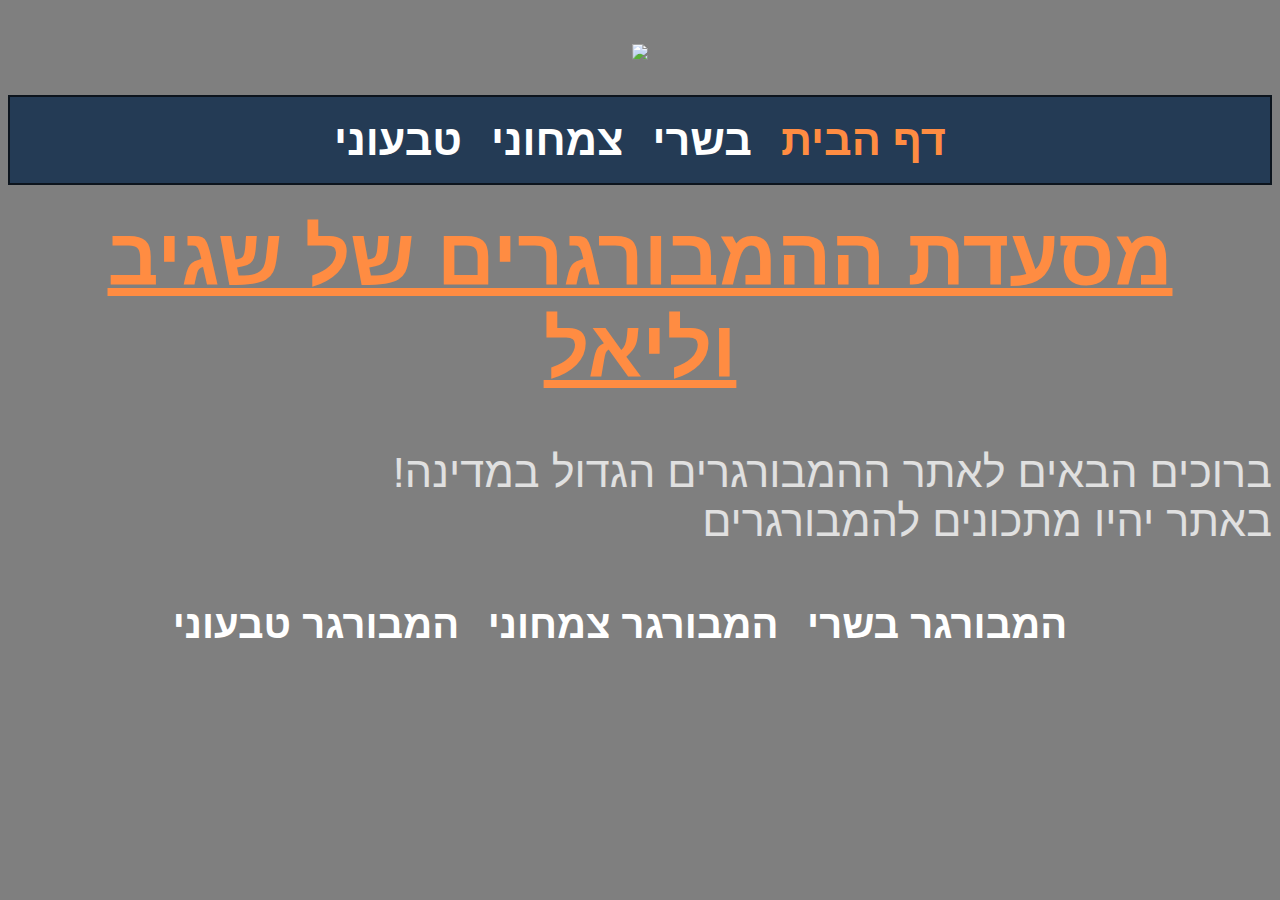
==== index.html @ e8b2e923 "Add files via upload" ====
<!DOCTYPE html>
<html lang="en">
<head>
    <link href="style.css" rel="stylesheet">
    <style>
        li {
            font-size: 40px;
            display: list-item;
        }

        li:hover{
            transition: 0.5s;
        }

        .index{
            color: #FF8C42;
        }
    </style>
</head>
<body>
    <center>
        <a href = "index.aspx"><img src="pics/logo.png"></a>
    </center> 

    <nav>
        <a class = "index" href = "index.aspx"> דף הבית </a>
        <a class = "meat" href = "meat.aspx"> בשרי </a>
        <a class = "vegetarian" href = "vegetarian.aspx"> צמחוני </a>
        <a class = "vegan" href = "vegan.aspx"> טבעוני </a>
    </nav>
    
    <h1>מסעדת ההמבורגרים של שגיב וליאל</h1>
    <p>ברוכים הבאים לאתר ההמבורגרים הגדול במדינה!<br />
        באתר יהיו מתכונים להמבורגרים
    </p>
    
    <center>
        <ul type="none">
            <a href = "meat.aspx"><li>המבורגר בשרי</li></a>
            <a href = "vegetarian.aspx"><li>המבורגר צמחוני</li></a>
            <a href = "vegan.aspx"><li>המבורגר טבעוני</li></a>
        </ul>
    </center>
</body>
</html>
---- style.css ----
body {
    background: linear-gradient(rgba(0, 0, 0, 0.5), rgba(0, 0, 0, 0.5)), url("pics/background.png");
    background-size: cover;
    background-repeat: no-repeat;
    background-attachment: fixed;
    direction: rtl;
  
}

h1 {
    text-align: center;
    margin-top: 2%;
    font-size: 500%;
    color: #FF8C42;
    font-family: 'Rajdhani', sans-serif;
    text-decoration: underline;
}

p {
    color: #E0E0E0;
    margin-top: 2%;
    font-family: 'Rajdhani', sans-serif;
    font-size: 270%;
}

a {
    margin: 1%;
    display: inline-block;
    text-decoration: none;
    color: white;
    font-family: 'Rajdhani', sans-serif;
    font-weight: bold;
    font-size: 270%;
}

a:hover {
    color: #FF8C42;
    transition: 0.5s;
}

nav {
    height: 100%;
    border: 2px solid rgb(0, 0, 0, 0.65);
    background-color: #243B55;
    text-align: center;
    margin-top: 1%;
    padding: 0.5%;
}

.img_block {
    text-align: center;
}
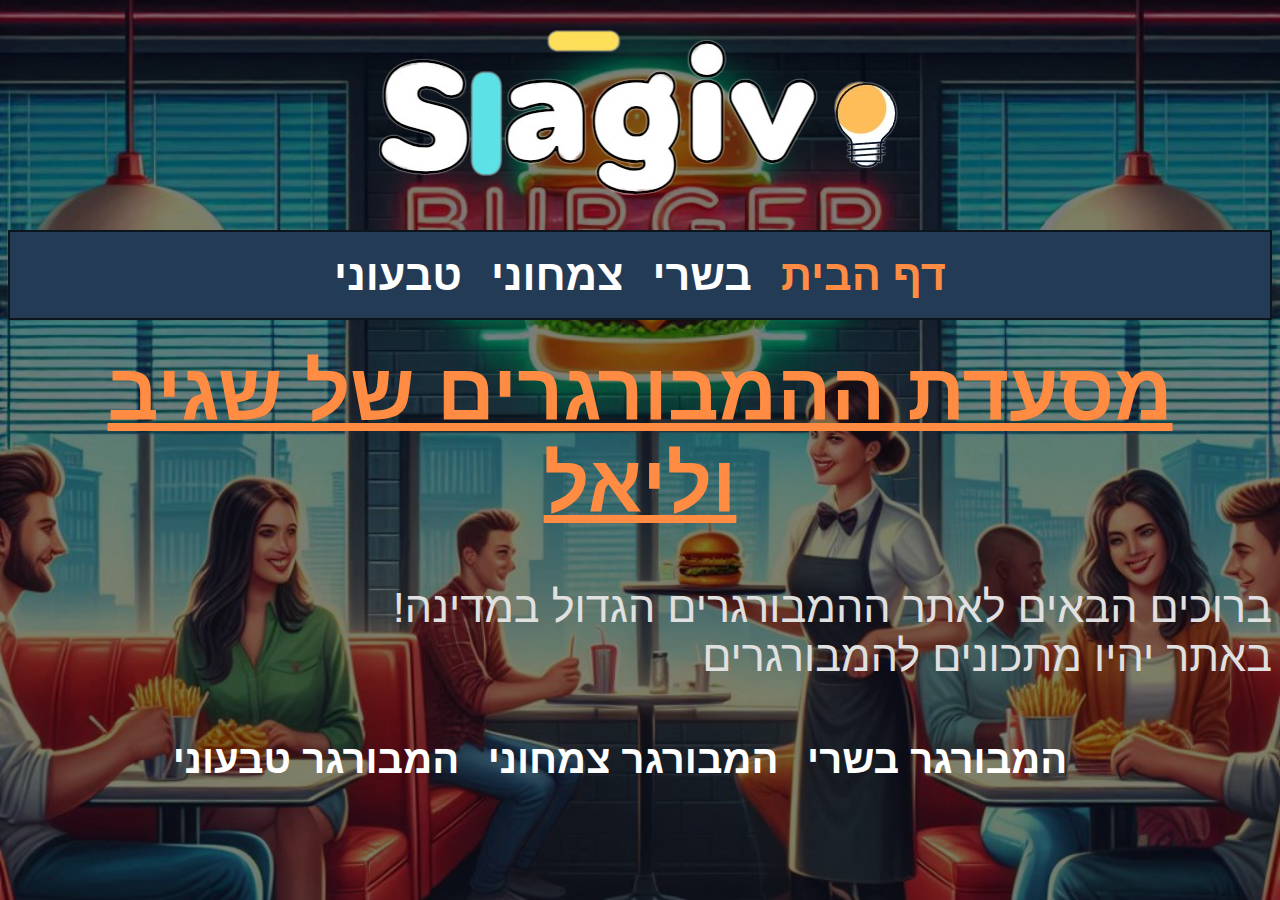
==== commit 7efae58a: "Add files via upload" ====
--- a/index.html
+++ b/index.html
@@ -19,14 +19,14 @@
 </head>
 <body>
     <center>
-        <a href = "index.aspx"><img src="pics/logo.png"></a>
+        <a href = "index.html"><img src="pics/logo.png"></a>
     </center> 
 
     <nav>
-        <a class = "index" href = "index.aspx"> דף הבית </a>
-        <a class = "meat" href = "meat.aspx"> בשרי </a>
-        <a class = "vegetarian" href = "vegetarian.aspx"> צמחוני </a>
-        <a class = "vegan" href = "vegan.aspx"> טבעוני </a>
+        <a class = "index" href = "index.html"> דף הבית </a>
+        <a class = "meat" href = "meat.html"> בשרי </a>
+        <a class = "vegetarian" href = "vegetarian.html"> צמחוני </a>
+        <a class = "vegan" href = "vegan.html"> טבעוני </a>
     </nav>
     
     <h1>מסעדת ההמבורגרים של שגיב וליאל</h1>
@@ -36,9 +36,9 @@
     
     <center>
         <ul type="none">
-            <a href = "meat.aspx"><li>המבורגר בשרי</li></a>
-            <a href = "vegetarian.aspx"><li>המבורגר צמחוני</li></a>
-            <a href = "vegan.aspx"><li>המבורגר טבעוני</li></a>
+            <a href = "meat.html"><li>המבורגר בשרי</li></a>
+            <a href = "vegetarian.html"><li>המבורגר צמחוני</li></a>
+            <a href = "vegan.html"><li>המבורגר טבעוני</li></a>
         </ul>
     </center>
 </body>
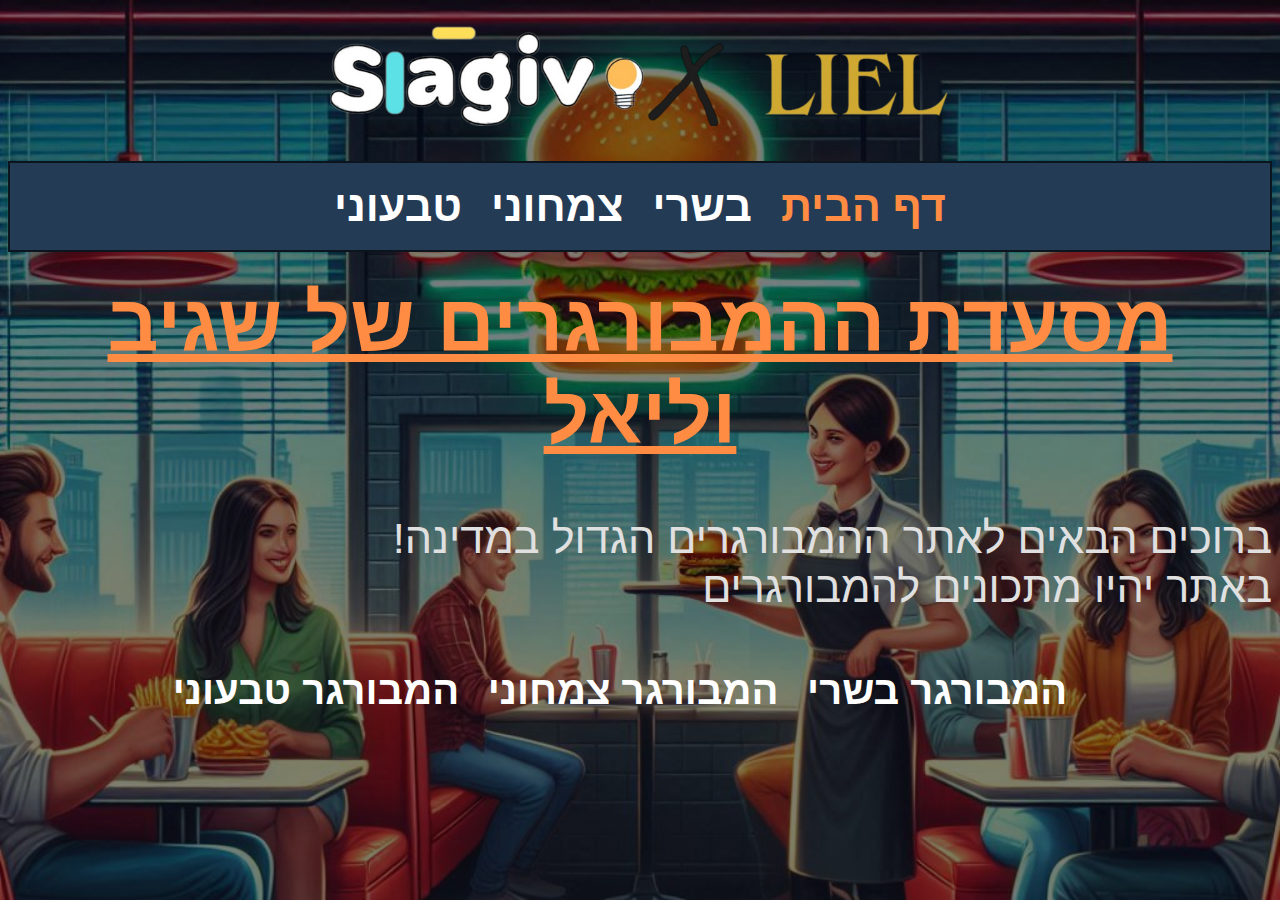
==== commit f1a27c07: "Add files via upload" ====
--- a/index.html
+++ b/index.html
@@ -19,7 +19,7 @@
 </head>
 <body>
     <center>
-        <a href = "index.html"><img src="pics/logo.png"></a>
+        <a href = "index.aspx"><img style = "width: 50%;" src="pics/logo.png"></a>
     </center> 
 
     <nav>
